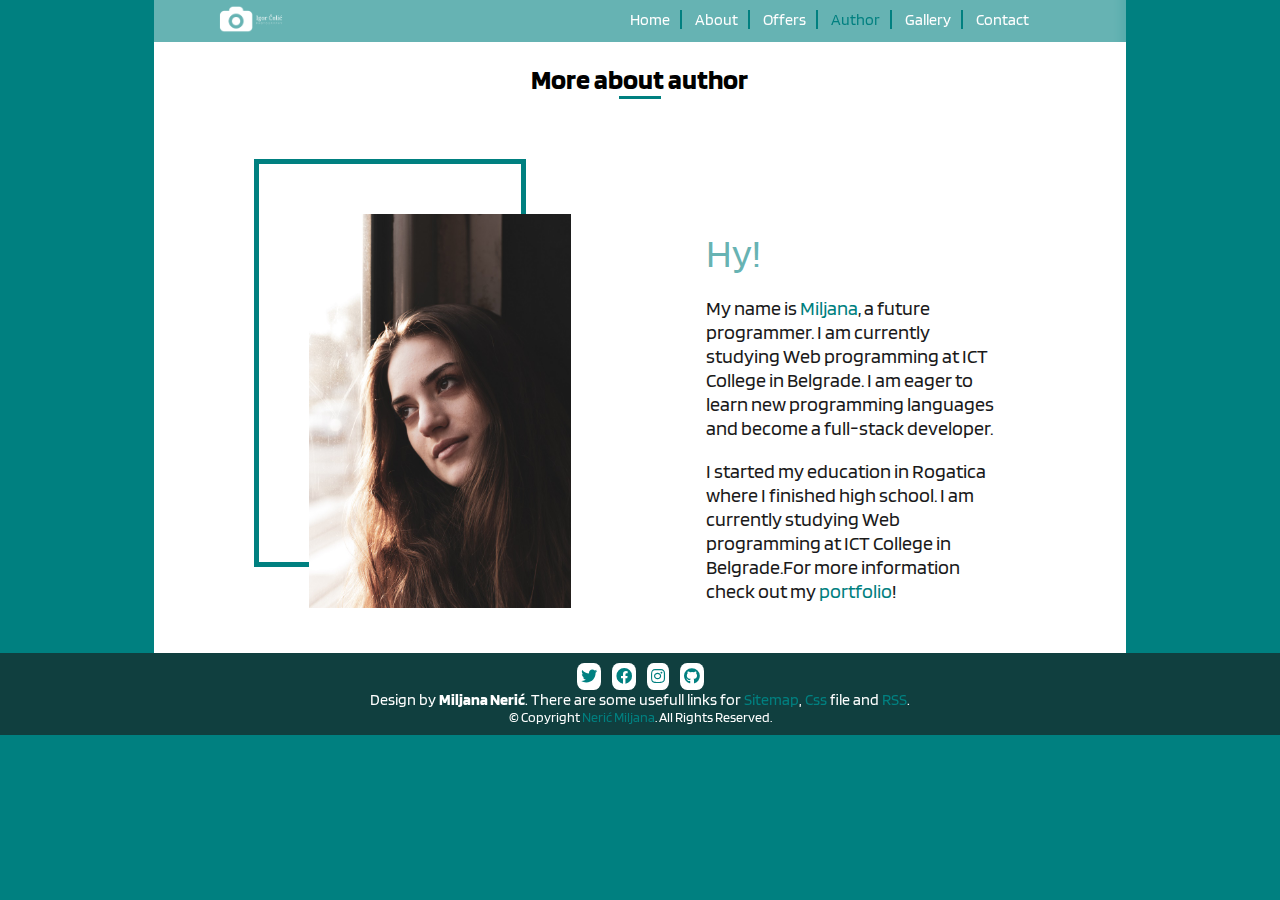
==== assets/author.html @ 7d676a75 "Add files via upload" ====
<!DOCTYPE html>
<html lang="en">
    <head>
        <title>Igor Čolić - Photography | Author</title>
        <meta charset="UTF-8"/>
        <meta name="author" content="Miljana Nerić, 20/20" />
        <meta name="keywords" content="author"/>
        <meta name="description" content="Come and check out more about author."/>
        <link rel="icon" type="image/png" sizes="16x16" href="img/favicon.png"/>
        <!--Google font-->
        <link rel="preconnect" href="https://fonts.googleapis.com">
        <link rel="preconnect" href="https://fonts.gstatic.com" crossorigin>
        <link href="https://fonts.googleapis.com/css2?family=Blinker:wght@400&display=swap" rel="stylesheet">
        <!--Font Awesome-->
        <link rel="stylesheet" href="https://use.fontawesome.com/releases/v5.12.1/css/all.css"/>
        <!--CSS-->
        <link href="css/style.css" rel="stylesheet" type="text/css" />
    </head>
    <body>
        <main class="center">
            <!--Header with logo and navigation-->
            <header>
                <div class="logo">
                    <a href="index.html"><img src="img/logo1.png" alt="logo"></a>
                </div>
                <nav>
                    <ul>
                        <li><a href="../index.html">Home</a></li>
                        <li><a href="../#about">About</a></li>
                        <li><a href="offers.html">Offers</a></li>
                        <li><a class="active" href="author.html">Author</a></li>
                        <li><a href="../#gallery">Gallery</a></li>
                        <li><a href="../#contact">Contact</a></li>
                    </ul>
                </nav>
                <div class="cleaner"></div>
            </header>
            <!--The content of the page about the author-->
            <h1>More about author</h1>
            <div class="box mt">
                <div class="left">
                    <div id="me">
                        <img src="img/author.jpg" alt="Author."/>
                    </div>
                </div>
                <div class="right text">
                    <p id="topquote">Hy!</p><br/>
                    <p>My name is <a href="https://miljana20.github.io/PORTFOLIO/" target="_blank"> Miljana</a>, a future programmer. I am currently studying Web programming at ICT College in Belgrade. I am eager to learn new programming languages and become a full-stack developer.</p><br/>
                    <p> I started my education in Rogatica where I finished high school. I am currently studying Web programming at ICT College in Belgrade.For more information check out my <a href="https://miljana20.github.io/PORTFOLIO/" target="_blank">portfolio</a>!</p>
                </div>
                <div class="cleaner"></div>
            </div>
        </main>
        <!--Footer with social media, Css, Rss and Sitemap links-->
        <footer>
            <ul>
                <li><a href="https://twitter.com/?lang=sr" target="_blank"><i class="fab fa-twitter"></i></a></li>
                <li><a href="https://sr-rs.facebook.com/" target="_blank"><i class="fab fa-facebook"></i></a></li>
                <li><a href="https://www.instagram.com/" target="_blank"><i class="fab fa-instagram"></i></a></li>
                <li><a href="https://github.com/miljana20/" target="_blank"><i class="fab fa-github"></i></a></li>
            </ul>
            <p>Design by <b>Miljana Nerić</b>. There are some usefull links for <a href="../sitemap.xml" target="_blank">Sitemap</a>, <a href="../assets/css/style.css" target="_blank"> Css</a> file and  <a href="../rss.xml" target="_blank">RSS</a>.</p> 
            <p> &copy; Copyright <a href="https://miljana20.github.io/PORTFOLIO/" target="_blank">Nerić Miljana</a>. All Rights Reserved.</p>
        </footer>
    </body>
</html>
---- assets/css/style.css ----
*{
    margin: 0px;
    padding: 0px;
    scroll-behavior: smooth;
    box-sizing: border-box;
}
.cleaner{
    clear: both;
}
body{
    background-color: teal;
    text-align: center;
    font-family: 'Blinker', sans-serif;
}
a{
    text-decoration: none;
    color: teal;
    transition: 2s;
}
a:hover{
    transition: 2s;
    color: #000000;
}
ul{
    list-style-type: none;
}
.center{
    margin: 0px auto;
    width: 76%;
    background-color: white;
}
header{
    width: 100%;
    position: sticky;
    top: 0px;
    background-color: rgba(0, 128, 128, 0.6);
    backdrop-filter: blur(6px);
    z-index: 10;
}
.logo{
    float: left;
    width: 20%;
}
.logo img{
   height: 38px;
}
nav{
    float: right;
    width: 60%;
    padding: 5px;
}
nav ul {
    list-style-type: none;
}
nav ul li{
    display: inline-block;
    margin: 5px;
    border-right: solid teal 2px;
}
nav ul li:last-of-type{
    border: none;
}
nav ul li a{
    color: white;
    padding-right: 10px;
    transition: 2s;
}
nav ul li a:hover{
    color: teal;
    transition: 1s;
}
.active{
    color: teal;
}
p{
    font-size: 20px;
}
.text{
    padding: 20px;
    text-align: left;
}
.box{
    padding-top: 30px;
    padding-bottom: 30px;
    color: #1a1a1a;
}
#start{
    padding-bottom: 0px;
    background-color: rgba(0, 128, 128, 0.6);
    color: white;
}
.left{
    width: 35%;
    float: left;
    margin-left: 100px;
}
.right{
    width: 35%;
    float: right;
    margin-right: 100px;
}
.text{
    padding: 20px;
    text-align: left;
}
#topquote{
    color: rgba(0, 128, 128, 0.6);
    font-size: 40px;
}
h1{
    font-size: 28px;
    padding: 20px 0px;
}
h1::after {
    content: "";
    display: block;
    margin: 0 auto;
    width: 42px;
    height: 3px;
    background-color: teal;
}
h2{
    margin: 20px 0;
    color: teal;
    font-size: 24px;
}
.pt{
    padding-top: 68.8px;
}
.line{
    background: linear-gradient(to right, rgba(0, 128, 128, 0) , rgba(0, 128, 128, 1), rgba(0, 128, 128, 0));
    width: 80%;
    height: 2px;
    margin: 0px auto;
    margin-bottom: 20px;
}
mark{
    background-color: transparent;
    color: rgba(0, 128, 128, 0.6);
}
#photographer img{
    width: 100%;
}
#round img{
    border-radius: 50%;
    width: 75%;
    box-shadow: 16px 8px teal;
}
#girl{
    position: relative;
    z-index: 9;
    box-shadow: 16px -10px rgba(0, 128, 128, 0.6);
    border-radius: 0px 50px;
}
#girl::after{
    content: "";
    display: block;
    position: absolute;
    top:-30px;
    left: -50px;
    width: 100px;
    height: 100px;
    border-radius: 50%;
    border: solid 5px white;
    background-color: teal;
}
#girl::before{
    content: "";
    display: block;
    position: absolute;
    bottom: -10px;
    right: 50px;
    width: 60px;
    height: 20px;
    border-radius: 20px;
    border: solid 3px white;
    background-color: teal;
}
#girl img{
    width: 100%;
    border-radius: 0px 50px;
}
#author1 {
    position: relative;
    z-index: 9;
}
#author1::before{
    content: "";
    display: block;
    position: absolute;
    width: 100px;
    height: 200px;
    top: 60px;
    left: -59px;
    border-radius: 100px 0px 0px 100px;
    background-color: rgba(0, 128, 128, 0.6);
}
#author1::after{
    content: "";
    display: block;
    position: absolute;
    bottom: 20px;
    right: -5px;
    width: 120px;
    height: 30px;
    border: solid 3px white;
    border-radius: 20px;
    background-color: teal;
}
#author1 img{
    width: 80%;
    border-radius: 0px 50px;
}
#gallery{
    background-color: rgba(0, 128, 128, 0.6);
}
#gallery{
    padding-top: 0px;
}
#row{
    width: 95%;
    margin: 0px auto;
    padding: 10px;
}
.column{
    float: left;
    width: 25%;
    padding: 10px;
}
.img {
    width: 100%;
    border-radius: 10px 0px;
    margin-bottom: 10px;
    transition: 2s;
}
.img:hover{
    filter: grayscale(100%);
    transition: 1s;
}
.mt{
    margin-top: 60px;
}
#logo1{
    width: 300px;
    position: relative;
    top: 107px;
    left: -80px;
}
#logo2{
    width: 300px;
    position: relative;
    top: -167px;
    left: -200px;
}
.contact{
    border: solid 5px teal;
    position: relative;
    background-color: white;
}
.contact-box{
    width: 42%;
    float: left;
    padding: 30px;
    margin: 0px 20px;
    font-weight: 800;
}
.contact-box i{
    color: rgba(0, 128, 128, 0.6);
}
#c1{
    position: relative;
    width: 35%;
    display: inline-block;
    z-index: 2;
}
#c1 img{
    border-radius: 50px 0px 0px 0px;
    width: 100%;
    box-shadow: 12px 16px teal;
}
#c2{
    display: inline-block;
    left: -60px;
    top: -200px;
    width: 35%;
    z-index: 1;
    border-radius: 50px 0;
}
#c3{
    width: 50%;
    top: -100px;
    right: -310px;
    z-index: 3;
    border-radius: 0 50px;
}
#form{
    padding: 20px;
}
.form-box{
    padding: 20px 0px;
}
input[type=text], input[type=email], textarea{
    padding: 10px 5px;
    width: 65%;
    border: none;
    border-bottom: 2px solid teal;
    color: teal;
    outline: none;
}
input[type=text]:focus, input[type=email]:focus, textarea:focus{
    border: none;
    background-color: rgba(0, 128, 128, 0.6);
    border-radius: 5px;
    transition: 1s;
}
input[type=submit]{
    padding: 10px 15px;
    border-radius: 20px;
    border: solid 3px teal;
    background-color: white;
    color: teal;
    transition: 1s;
}
input[type=submit]:hover{
    border: solid 3px white;
    padding: 10px 20px;
    background-color: teal;
    color: white;
    transition: 1,5s;
}
#me{
    width: 80%;
    position: relative;
    border: solid 5px teal;
    top: -50px;
}
#me img{
    width: 100%;
    position: relative;
    top: 50px;
    right: -50px;
}
table{
    width: 70%;
    border-collapse: collapse;
    margin: 20px auto;
    font-size: 20px;
}
tr{
    border-bottom: solid 0.5px teal;
    transition: 1s;
}
tr:hover {
    background-color: rgba(0, 128, 128, 0.2);
    transition: 0.5s;
}
th{
    background-color: teal;
    color: white;
    font-weight: 500;
    padding: 3px;
    border-radius: 15px 15px 0 0;
}
td{
    width: 50%;
    color: teal;
    padding: 3px 20px;
}
.tr{
    text-align: right;
}
.tl{
    text-align: left;
}
footer{
    background-color: #1a1a1aa1;
    backdrop-filter: blur(8px);
    color: white;
    padding: 10px;
}
footer p a{
    transition: 2s;
}
footer p a:hover{
    color: #000;
    transition: 1s;
}
footer p:first-of-type{
    font-size: 16px;
}
footer p:last-of-type{
    font-size: 14px;
}
footer ul li{
    background-color: transparent;
    display: inline-block;
    margin: 4px;
}
footer ul li a{
    border-radius: 30%;
    background-color: white;
    padding: 4px 4px;
    transition: 2s;
}
footer ul li a:hover{
    background-color: #1a1a1a;
    color: white;
    transition: 1s;
    border: solid teal 1px;
}
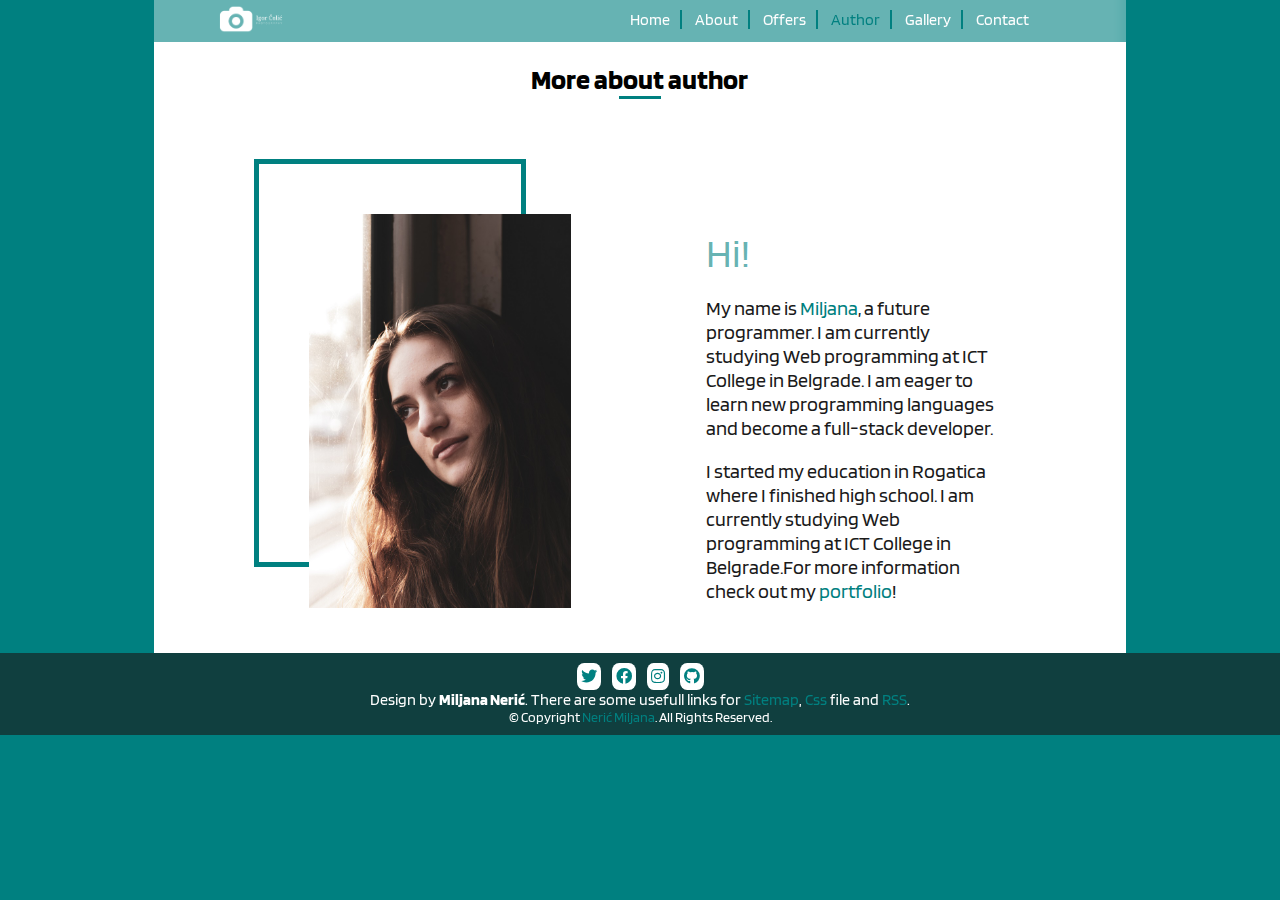
==== commit 3949d0fc: "Update author.html" ====
--- a/assets/author.html
+++ b/assets/author.html
@@ -44,7 +44,7 @@
                     </div>
                 </div>
                 <div class="right text">
-                    <p id="topquote">Hy!</p><br/>
+                    <p id="topquote">Hi!</p><br/>
                     <p>My name is <a href="https://miljana20.github.io/PORTFOLIO/" target="_blank"> Miljana</a>, a future programmer. I am currently studying Web programming at ICT College in Belgrade. I am eager to learn new programming languages and become a full-stack developer.</p><br/>
                     <p> I started my education in Rogatica where I finished high school. I am currently studying Web programming at ICT College in Belgrade.For more information check out my <a href="https://miljana20.github.io/PORTFOLIO/" target="_blank">portfolio</a>!</p>
                 </div>
@@ -63,4 +63,4 @@
             <p> &copy; Copyright <a href="https://miljana20.github.io/PORTFOLIO/" target="_blank">Nerić Miljana</a>. All Rights Reserved.</p>
         </footer>
     </body>
-</html>+</html>
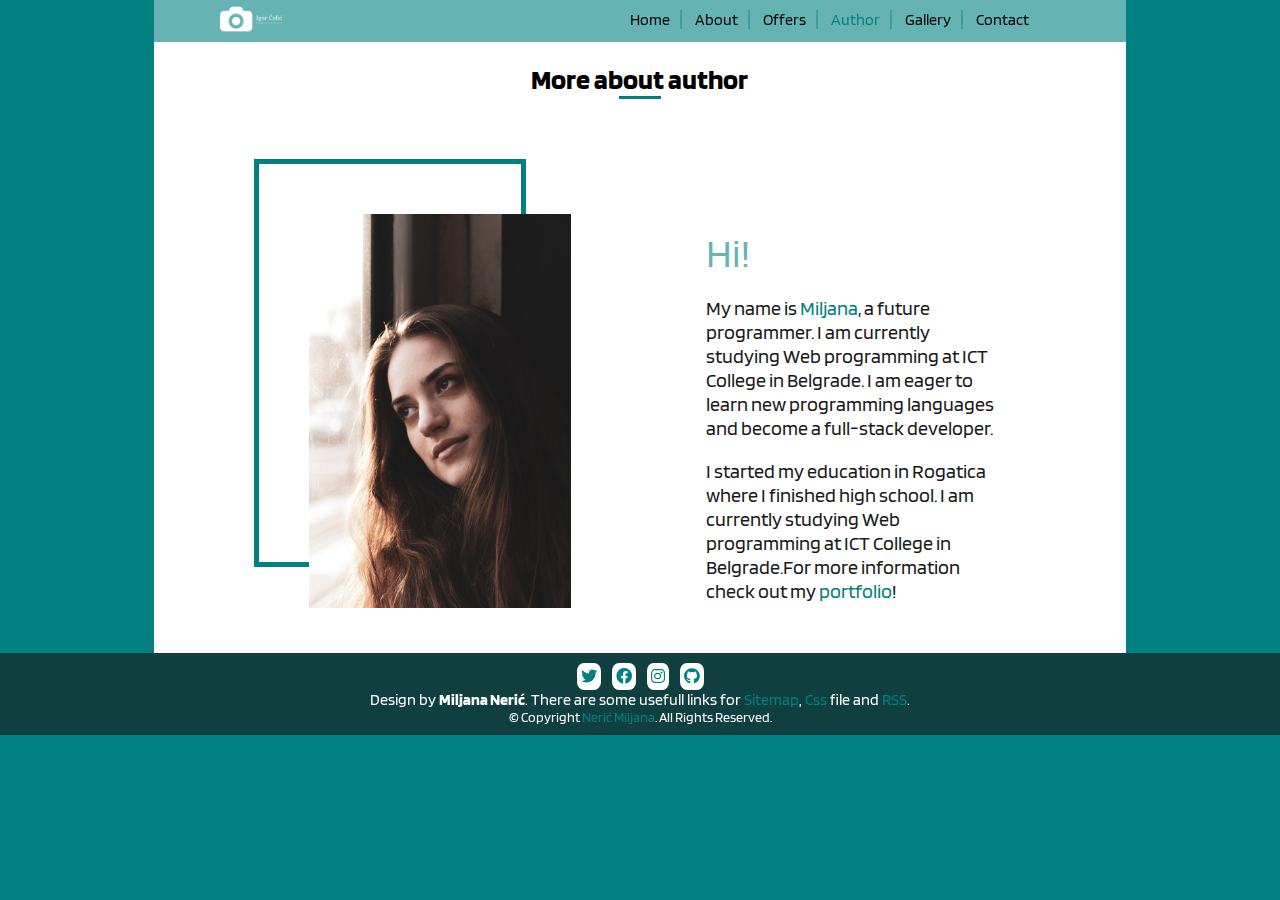
==== commit 2d95b449: "Update author.html" ====
--- a/assets/author.html
+++ b/assets/author.html
@@ -17,8 +17,7 @@
         <link href="css/style.css" rel="stylesheet" type="text/css" />
     </head>
     <body>
-        <main class="center">
-            <!--Header with logo and navigation-->
+        <!--Header with logo and navigation-->
             <header>
                 <div class="logo">
                     <a href="index.html"><img src="img/logo1.png" alt="logo"></a>
@@ -35,6 +34,7 @@
                 </nav>
                 <div class="cleaner"></div>
             </header>
+        <main class="center">
             <!--The content of the page about the author-->
             <h1>More about author</h1>
             <div class="box mt">
--- a/assets/css/style.css
+++ b/assets/css/style.css
@@ -3,23 +3,30 @@
     padding: 0px;
     scroll-behavior: smooth;
     box-sizing: border-box;
+    word-wrap: break-word;
+}
+:root{
+    --teal:rgb(0, 128, 128);
+    --black:rgb(0, 0, 0);
+    --white:rgb(255, 255, 255);
+    --transparent-teal:rgba(0, 128, 128, 0.6);
 }
 .cleaner{
     clear: both;
 }
 body{
-    background-color: teal;
+    background-color: var(--teal);
     text-align: center;
     font-family: 'Blinker', sans-serif;
 }
 a{
     text-decoration: none;
-    color: teal;
+    color: var(--teal);
     transition: 2s;
 }
 a:hover{
     transition: 2s;
-    color: #000000;
+    color: var(--black);
 }
 ul{
     list-style-type: none;
@@ -27,19 +34,27 @@
 .center{
     margin: 0px auto;
     width: 76%;
-    background-color: white;
+    background-color: var(--white);
+    overflow: hidden;
 }
 header{
-    width: 100%;
+    margin: 0px auto;
+    width: 76%;
     position: sticky;
-    top: 0px;
-    background-color: rgba(0, 128, 128, 0.6);
+    top: 0;
+    background-color: rgba(255, 255, 255, 0.4);
     backdrop-filter: blur(6px);
     z-index: 10;
+}
+.white-bg{
+    background-color: var(--white);
 }
 .logo{
     float: left;
     width: 20%;
+    position: relative;
+    animation-name: top-a;
+    animation-duration: 2s;
 }
 .logo img{
    height: 38px;
@@ -48,6 +63,9 @@
     float: right;
     width: 60%;
     padding: 5px;
+    position: relative;
+    animation-name: top-a;
+    animation-duration: 2s;
 }
 nav ul {
     list-style-type: none;
@@ -55,22 +73,19 @@
 nav ul li{
     display: inline-block;
     margin: 5px;
-    border-right: solid teal 2px;
+    border-right: solid rgba(0, 128, 128, 0.4) 2px;
 }
 nav ul li:last-of-type{
     border: none;
 }
 nav ul li a{
-    color: white;
+    color: var(--black);
     padding-right: 10px;
     transition: 2s;
 }
-nav ul li a:hover{
-    color: teal;
-    transition: 1s;
-}
-.active{
-    color: teal;
+nav ul li a:hover, .active{
+    color: var(--teal);
+    transition: 1s;
 }
 p{
     font-size: 20px;
@@ -86,25 +101,31 @@
 }
 #start{
     padding-bottom: 0px;
-    background-color: rgba(0, 128, 128, 0.6);
-    color: white;
+    background-color: var(--transparent-teal);
+    color: var(--white);
 }
 .left{
     width: 35%;
     float: left;
     margin-left: 100px;
+    animation-name: left-a;
+    animation-duration: 2s;
+    position: relative;
 }
 .right{
     width: 35%;
     float: right;
     margin-right: 100px;
+    animation-name: right-a;
+    animation-duration: 2s;
+    position: relative;
 }
 .text{
     padding: 20px;
     text-align: left;
 }
 #topquote{
-    color: rgba(0, 128, 128, 0.6);
+    color: var(--transparent-teal);
     font-size: 40px;
 }
 h1{
@@ -117,18 +138,18 @@
     margin: 0 auto;
     width: 42px;
     height: 3px;
-    background-color: teal;
+    background-color: var(--teal);
 }
 h2{
     margin: 20px 0;
-    color: teal;
+    color: var(--teal);
     font-size: 24px;
 }
 .pt{
     padding-top: 68.8px;
 }
 .line{
-    background: linear-gradient(to right, rgba(0, 128, 128, 0) , rgba(0, 128, 128, 1), rgba(0, 128, 128, 0));
+    background: linear-gradient(to right, rgba(0, 128, 128, 0) , var(--teal), rgba(0, 128, 128, 0));
     width: 80%;
     height: 2px;
     margin: 0px auto;
@@ -136,7 +157,7 @@
 }
 mark{
     background-color: transparent;
-    color: rgba(0, 128, 128, 0.6);
+    color: var(--transparent-teal);
 }
 #photographer img{
     width: 100%;
@@ -144,12 +165,12 @@
 #round img{
     border-radius: 50%;
     width: 75%;
-    box-shadow: 16px 8px teal;
+    box-shadow: 16px 8px var(--teal);
 }
 #girl{
     position: relative;
     z-index: 9;
-    box-shadow: 16px -10px rgba(0, 128, 128, 0.6);
+    box-shadow: 16px -10px var(--transparent-teal);
     border-radius: 0px 50px;
 }
 #girl::after{
@@ -161,8 +182,8 @@
     width: 100px;
     height: 100px;
     border-radius: 50%;
-    border: solid 5px white;
-    background-color: teal;
+    border: solid 5px var(--white);
+    background-color: var(--teal);
 }
 #girl::before{
     content: "";
@@ -173,8 +194,8 @@
     width: 60px;
     height: 20px;
     border-radius: 20px;
-    border: solid 3px white;
-    background-color: teal;
+    border: solid 3px var(--white);
+    background-color: var(--teal);
 }
 #girl img{
     width: 100%;
@@ -193,7 +214,7 @@
     top: 60px;
     left: -59px;
     border-radius: 100px 0px 0px 100px;
-    background-color: rgba(0, 128, 128, 0.6);
+    background-color: var(--transparent-teal);
 }
 #author1::after{
     content: "";
@@ -203,18 +224,16 @@
     right: -5px;
     width: 120px;
     height: 30px;
-    border: solid 3px white;
+    border: solid 3px var(--white);
     border-radius: 20px;
-    background-color: teal;
+    background-color: var(--teal);
 }
 #author1 img{
     width: 80%;
     border-radius: 0px 50px;
 }
 #gallery{
-    background-color: rgba(0, 128, 128, 0.6);
-}
-#gallery{
+    background-image: linear-gradient( to bottom, var(--transparent-teal), var(--white), var(--transparent-teal));
     padding-top: 0px;
 }
 #row{
@@ -226,6 +245,7 @@
     float: left;
     width: 25%;
     padding: 10px;
+    position: relative;
 }
 .img {
     width: 100%;
@@ -253,9 +273,8 @@
     left: -200px;
 }
 .contact{
-    border: solid 5px teal;
-    position: relative;
-    background-color: white;
+    border: solid 5px var(--teal);
+    background-color: var(--white);
 }
 .contact-box{
     width: 42%;
@@ -265,7 +284,7 @@
     font-weight: 800;
 }
 .contact-box i{
-    color: rgba(0, 128, 128, 0.6);
+    color: var(--transparent-teal);
 }
 #c1{
     position: relative;
@@ -276,10 +295,11 @@
 #c1 img{
     border-radius: 50px 0px 0px 0px;
     width: 100%;
-    box-shadow: 12px 16px teal;
+    box-shadow: 12px 16px var(--teal);
 }
 #c2{
     display: inline-block;
+    position: relative;
     left: -60px;
     top: -200px;
     width: 35%;
@@ -288,6 +308,7 @@
 }
 #c3{
     width: 50%;
+    position: relative;
     top: -100px;
     right: -310px;
     z-index: 3;
@@ -303,35 +324,35 @@
     padding: 10px 5px;
     width: 65%;
     border: none;
-    border-bottom: 2px solid teal;
-    color: teal;
+    border-bottom: solid var(--teal) 2px;
+    color: var(--teal);
     outline: none;
 }
 input[type=text]:focus, input[type=email]:focus, textarea:focus{
     border: none;
-    background-color: rgba(0, 128, 128, 0.6);
+    background-color: var(--transparent-teal);
     border-radius: 5px;
     transition: 1s;
 }
 input[type=submit]{
     padding: 10px 15px;
     border-radius: 20px;
-    border: solid 3px teal;
-    background-color: white;
-    color: teal;
+    border: solid var(--teal) 3px;
+    background-color: var(--white);
+    color: var(--teal);
     transition: 1s;
 }
 input[type=submit]:hover{
-    border: solid 3px white;
+    border: solid 3px var(--white);
     padding: 10px 20px;
-    background-color: teal;
-    color: white;
+    background-color: var(--teal);
+    color: var(--white);
     transition: 1,5s;
 }
 #me{
     width: 80%;
     position: relative;
-    border: solid 5px teal;
+    border: solid var(--teal) 5px;
     top: -50px;
 }
 #me img{
@@ -345,9 +366,10 @@
     border-collapse: collapse;
     margin: 20px auto;
     font-size: 20px;
+    position: relative;
 }
 tr{
-    border-bottom: solid 0.5px teal;
+    border-bottom: solid var(--teal) 0.5px;
     transition: 1s;
 }
 tr:hover {
@@ -355,15 +377,15 @@
     transition: 0.5s;
 }
 th{
-    background-color: teal;
-    color: white;
+    background-color: var(--teal);
+    color: var(--white);
     font-weight: 500;
     padding: 3px;
     border-radius: 15px 15px 0 0;
 }
 td{
     width: 50%;
-    color: teal;
+    color: var(--teal);
     padding: 3px 20px;
 }
 .tr{
@@ -371,18 +393,26 @@
 }
 .tl{
     text-align: left;
+}
+.a-r{
+    animation-name: right-a;
+    animation-duration: 4s;
+}
+.a-l{
+    animation-name: left-a;
+    animation-duration: 4s;
 }
 footer{
     background-color: #1a1a1aa1;
     backdrop-filter: blur(8px);
-    color: white;
+    color: var(--white);
     padding: 10px;
 }
 footer p a{
     transition: 2s;
 }
 footer p a:hover{
-    color: #000;
+    color: var(--black);
     transition: 1s;
 }
 footer p:first-of-type{
@@ -398,13 +428,25 @@
 }
 footer ul li a{
     border-radius: 30%;
-    background-color: white;
+    background-color: var(--white);
     padding: 4px 4px;
     transition: 2s;
 }
 footer ul li a:hover{
     background-color: #1a1a1a;
-    color: white;
-    transition: 1s;
-    border: solid teal 1px;
-}
+    color: var(--white);
+    transition: 1s;
+    border: solid var(--teal) 1px;
+}
+@keyframes left-a{
+    from{left: -100%;}
+    to{left: 0px;}
+}
+@keyframes right-a{
+    from{right: -100%;}
+    to{right: 0px;}
+}
+@keyframes top-a{
+    from{top: -300px;}
+    to{top: 0px;}
+}
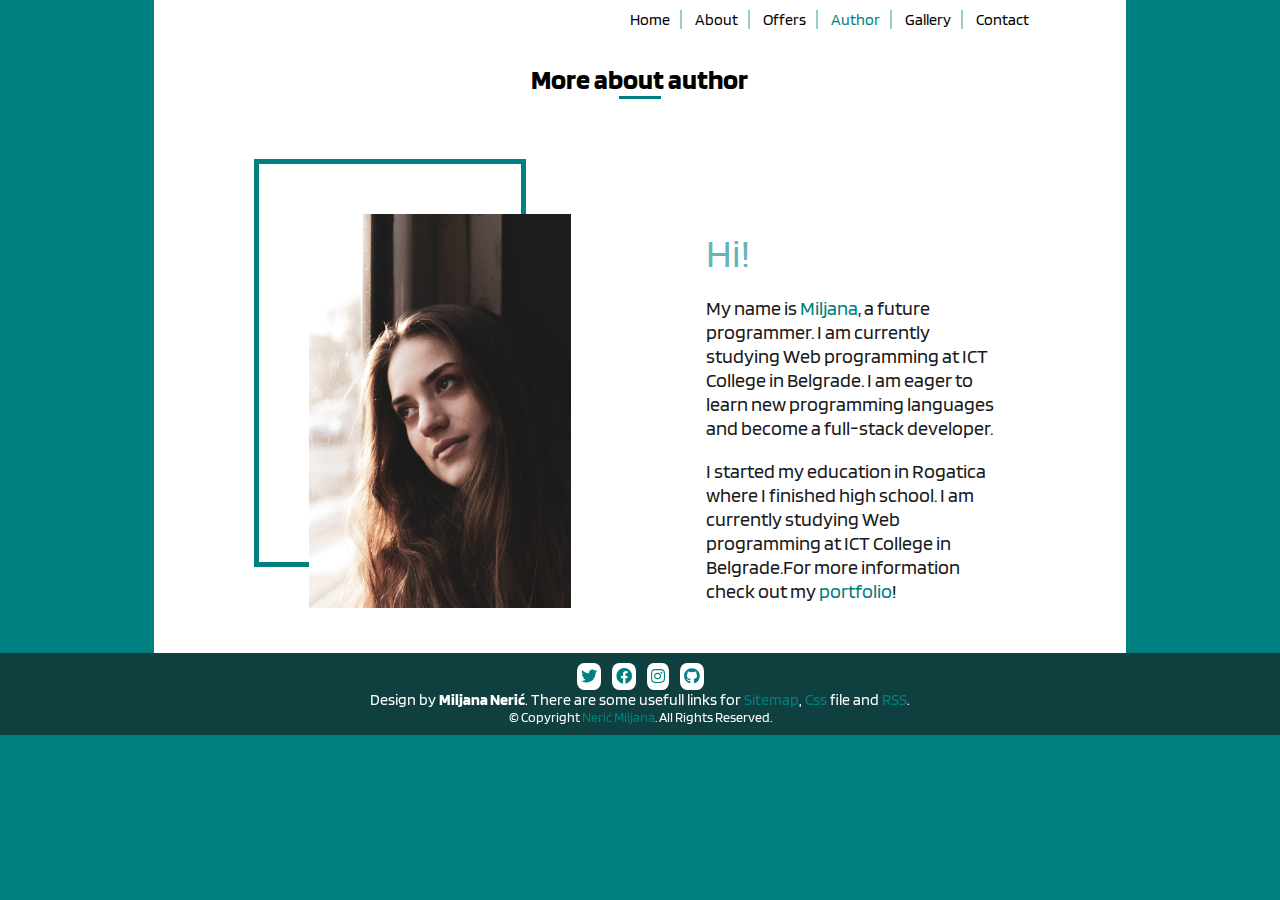
==== commit 51bf1e0b: "Update author.html" ====
--- a/assets/author.html
+++ b/assets/author.html
@@ -18,7 +18,7 @@
     </head>
     <body>
         <!--Header with logo and navigation-->
-            <header>
+            <header class="white-bg">
                 <div class="logo">
                     <a href="index.html"><img src="img/logo1.png" alt="logo"></a>
                 </div>
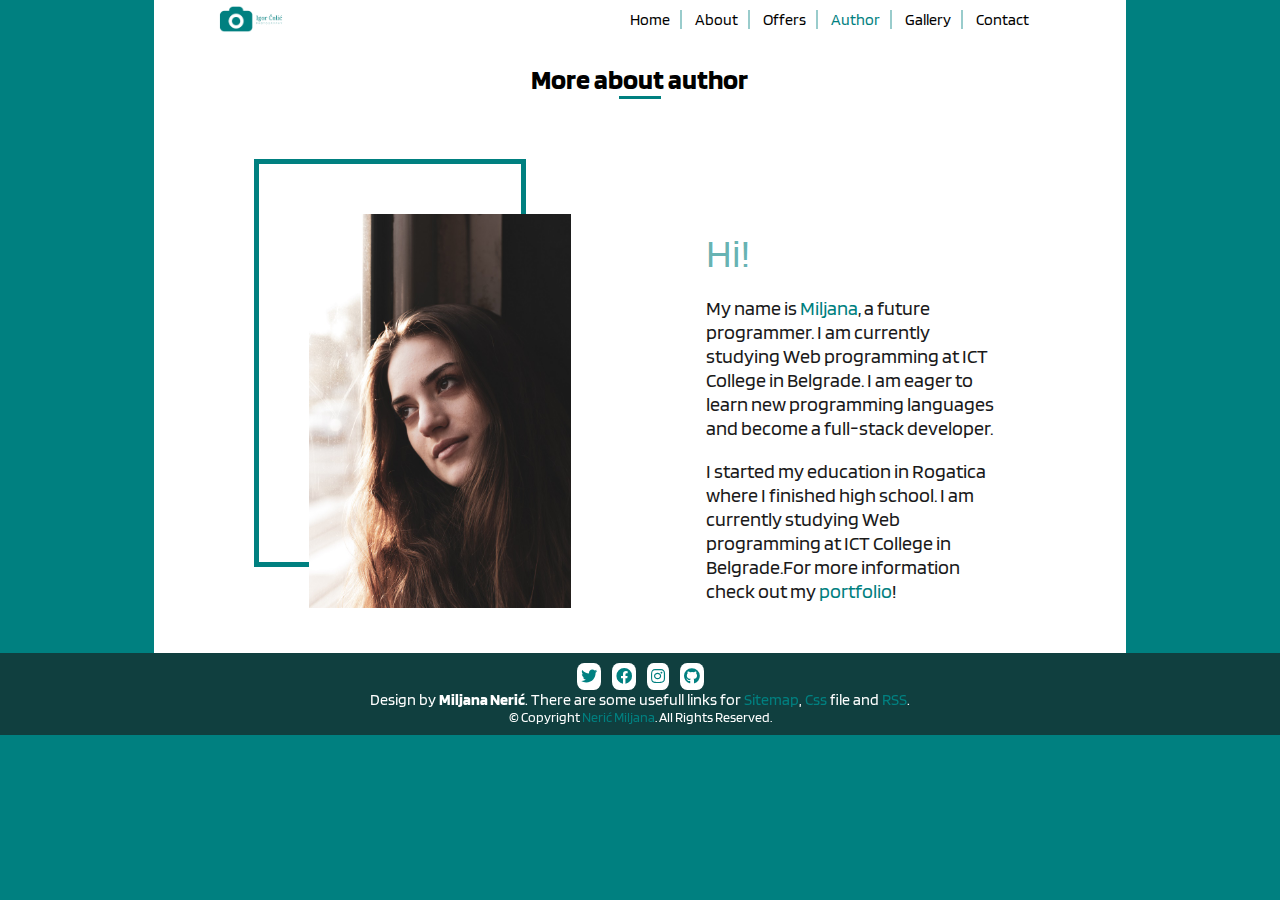
==== commit ece4f507: "Update author.html" ====
--- a/assets/author.html
+++ b/assets/author.html
@@ -20,7 +20,7 @@
         <!--Header with logo and navigation-->
             <header class="white-bg">
                 <div class="logo">
-                    <a href="index.html"><img src="img/logo1.png" alt="logo"></a>
+                    <a href="index.html"><img src="img/logo.png" alt="logo"></a>
                 </div>
                 <nav>
                     <ul>
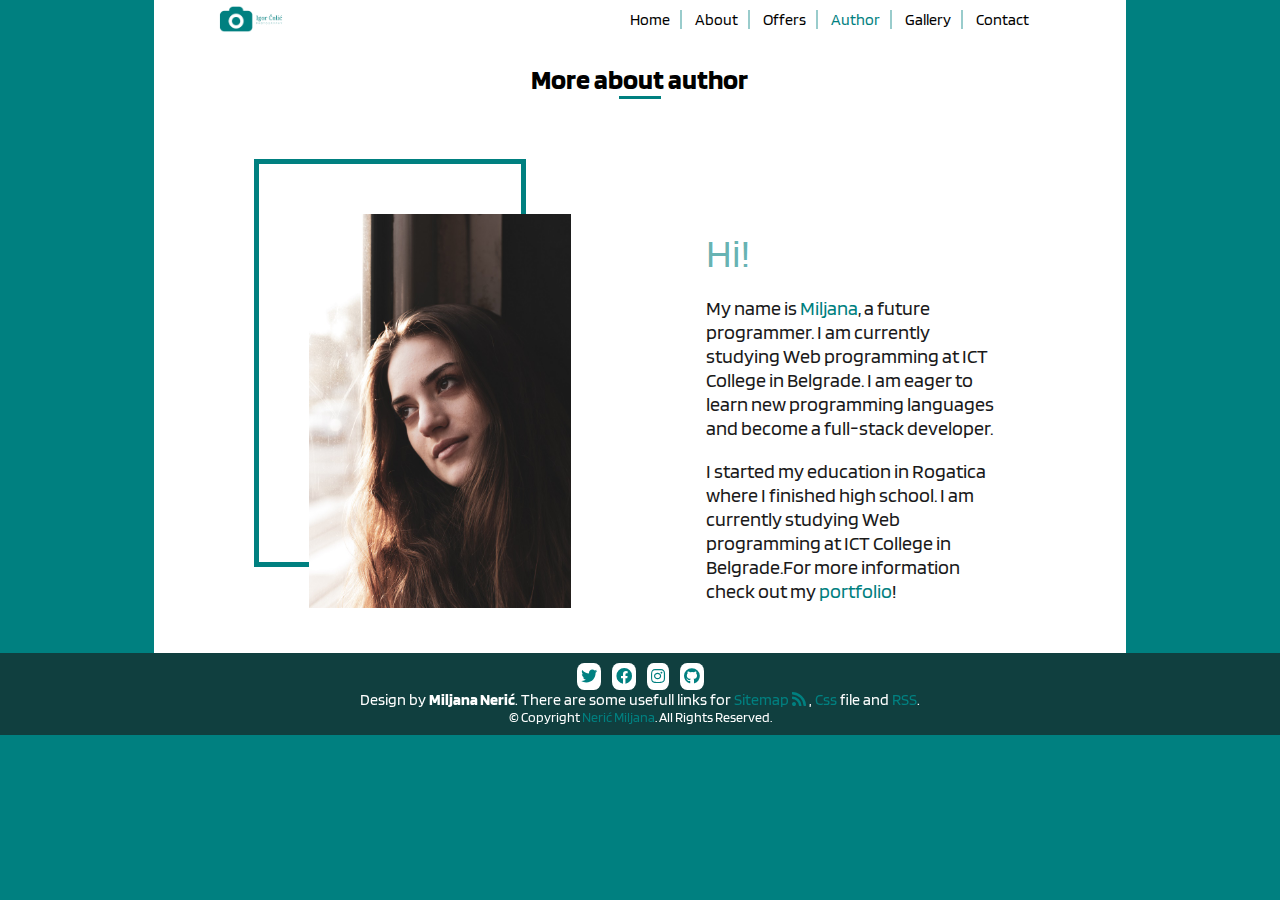
==== commit 2e43f7c5: "Update author.html" ====
--- a/assets/author.html
+++ b/assets/author.html
@@ -59,7 +59,7 @@
                 <li><a href="https://www.instagram.com/" target="_blank"><i class="fab fa-instagram"></i></a></li>
                 <li><a href="https://github.com/miljana20/" target="_blank"><i class="fab fa-github"></i></a></li>
             </ul>
-            <p>Design by <b>Miljana Nerić</b>. There are some usefull links for <a href="../sitemap.xml" target="_blank">Sitemap</a>, <a href="../assets/css/style.css" target="_blank"> Css</a> file and  <a href="../rss.xml" target="_blank">RSS</a>.</p> 
+            <p>Design by <b>Miljana Nerić</b>. There are some usefull links for <a href="../sitemap.xml" target="_blank">Sitemap <i class='fas fa-rss'></i> </a>, <a href="../assets/css/style.css" target="_blank"> Css</a> file and  <a href="../rss.xml" target="_blank">RSS</a>.</p> 
             <p> &copy; Copyright <a href="https://miljana20.github.io/PORTFOLIO/" target="_blank">Nerić Miljana</a>. All Rights Reserved.</p>
         </footer>
     </body>
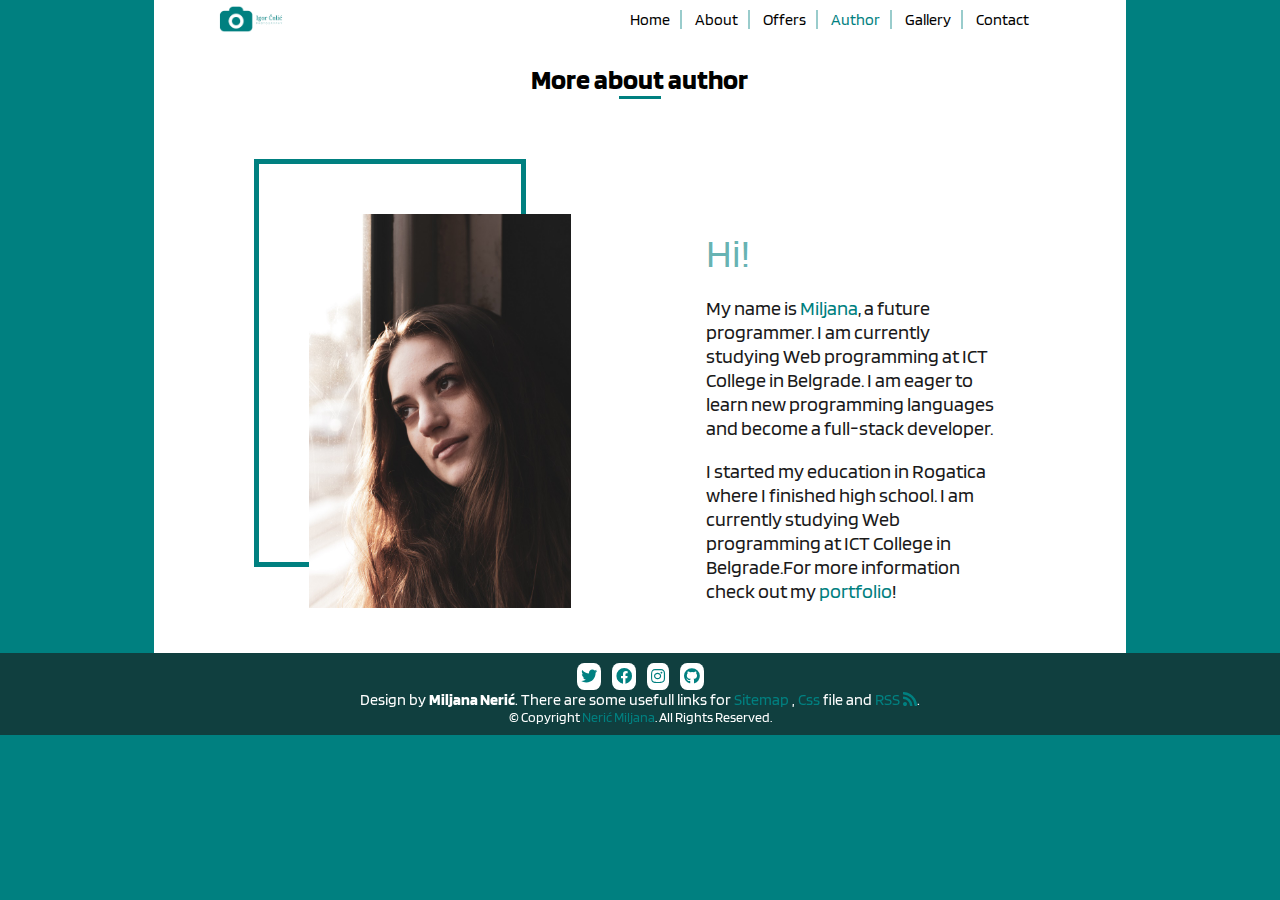
==== commit 02223405: "Update author.html" ====
--- a/assets/author.html
+++ b/assets/author.html
@@ -59,7 +59,7 @@
                 <li><a href="https://www.instagram.com/" target="_blank"><i class="fab fa-instagram"></i></a></li>
                 <li><a href="https://github.com/miljana20/" target="_blank"><i class="fab fa-github"></i></a></li>
             </ul>
-            <p>Design by <b>Miljana Nerić</b>. There are some usefull links for <a href="../sitemap.xml" target="_blank">Sitemap <i class='fas fa-rss'></i> </a>, <a href="../assets/css/style.css" target="_blank"> Css</a> file and  <a href="../rss.xml" target="_blank">RSS</a>.</p> 
+            <p>Design by <b>Miljana Nerić</b>. There are some usefull links for <a href="../sitemap.xml" target="_blank">Sitemap </a>, <a href="../assets/css/style.css" target="_blank"> Css</a> file and  <a href="../rss.xml" target="_blank">RSS  <i class='fas fa-rss'></i></a>.</p> 
             <p> &copy; Copyright <a href="https://miljana20.github.io/PORTFOLIO/" target="_blank">Nerić Miljana</a>. All Rights Reserved.</p>
         </footer>
     </body>
